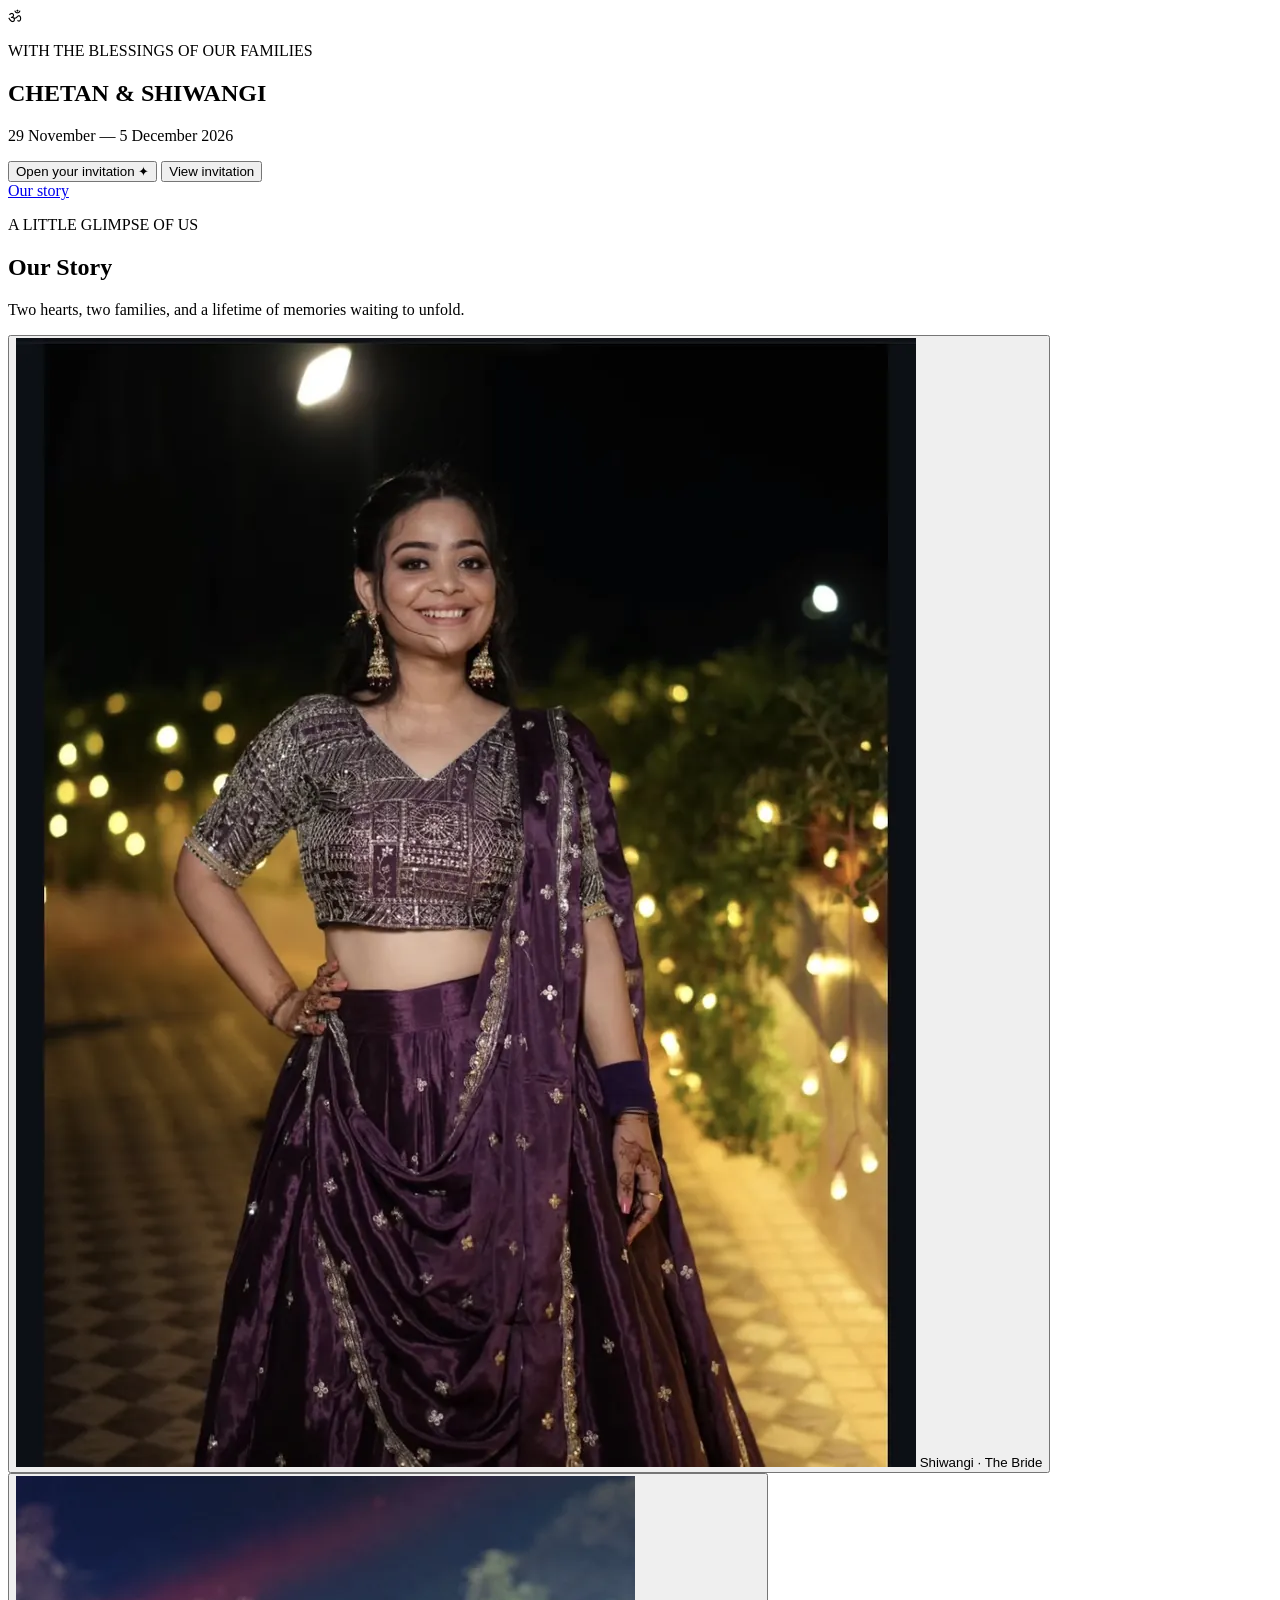
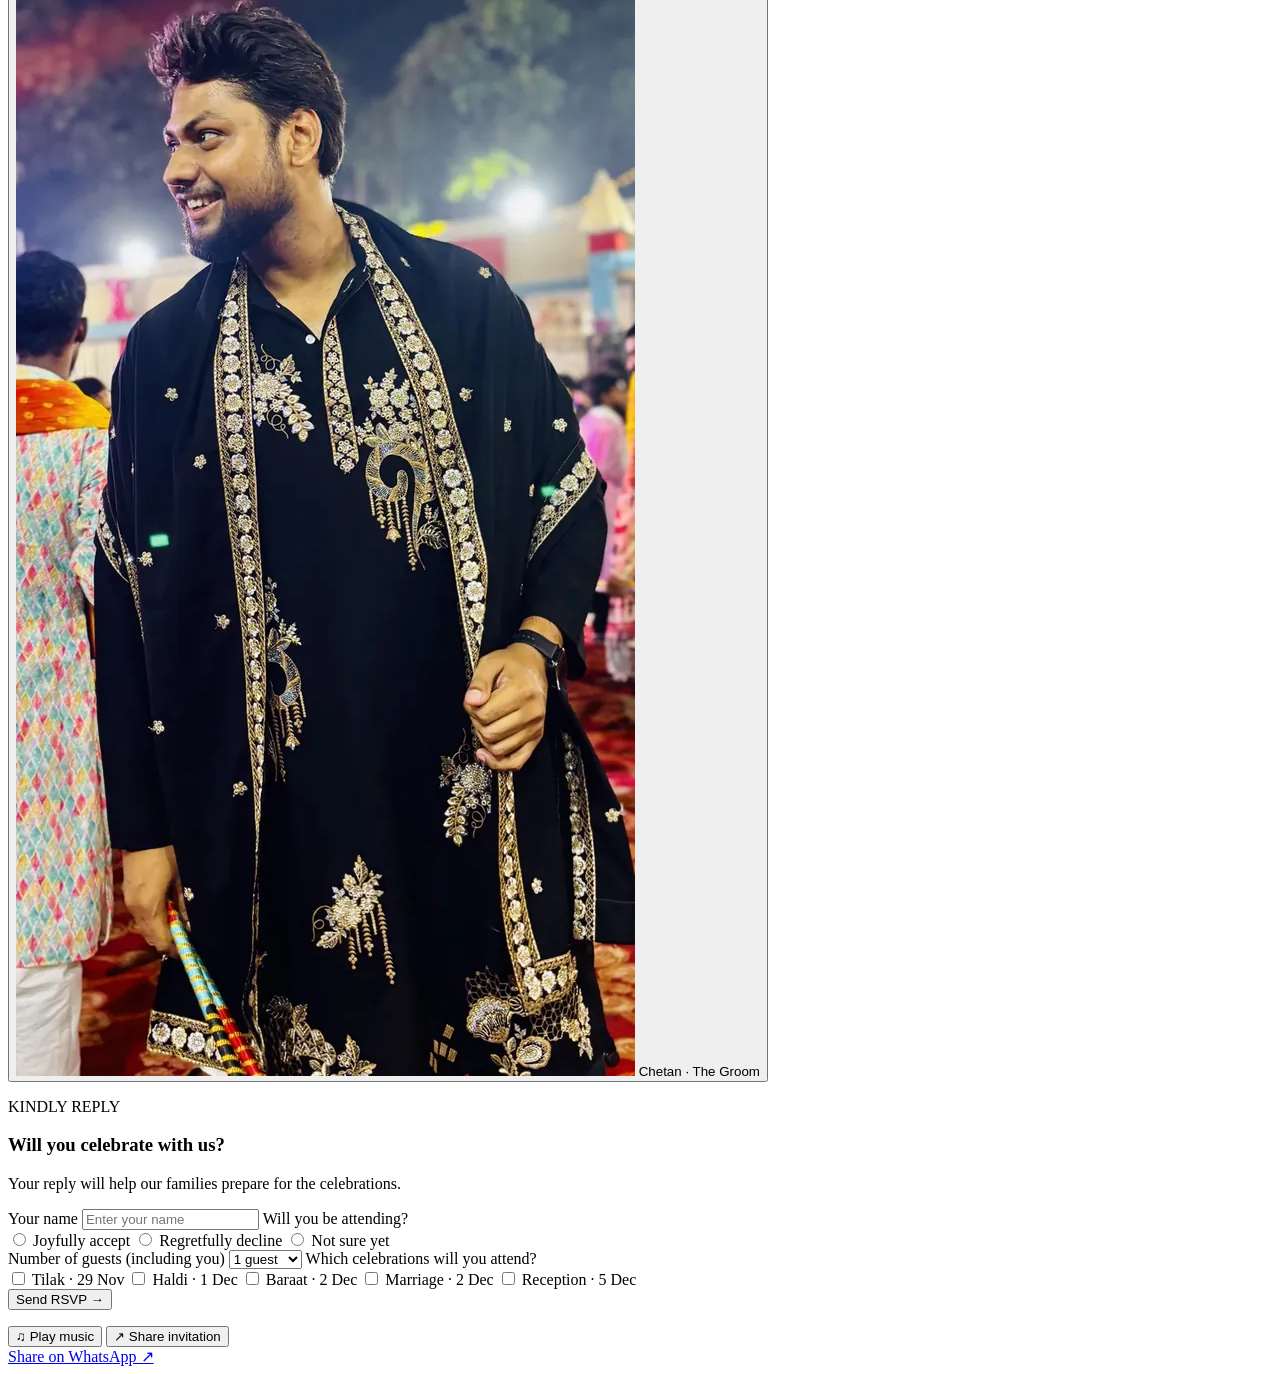
==== index-additions.html @ 99960ede "Add files via upload" ====
<!-- A. INSERT IMMEDIATELY AFTER THE OPENING <body> TAG -->
<div class="invite-gate" id="invite-gate" role="dialog" aria-modal="true" aria-labelledby="gate-title">
  <div class="gate-envelope">
    <div class="gate-crest" aria-hidden="true">ॐ</div>
    <p class="gate-kicker">WITH THE BLESSINGS OF OUR FAMILIES</p>
    <h2 id="gate-title">CHETAN <span>&amp;</span> SHIWANGI</h2>
    <p class="gate-date">29 November — 5 December 2026</p>
    <button class="gate-open" id="open-invitation" type="button">Open your invitation ✦</button>
    <button class="gate-skip" id="skip-invitation" type="button">View invitation</button>
  </div>
</div>

<!-- B. ADD THESE LINKS INSIDE YOUR EXISTING <nav> -->
<a href="#gallery">Our story</a>

<!-- C. INSERT AFTER THE COUPLE'S PHOTO SECTION AND BEFORE THE FAMILIES SECTION -->
<section class="gallery-section section-wrap" id="gallery">
  <div class="section-heading">
    <p class="eyebrow">A LITTLE GLIMPSE OF US</p>
    <h2>Our Story</h2>
    <p>Two hearts, two families, and a lifetime of memories waiting to unfold.</p>
  </div>
  <div class="photo-gallery">
    <button class="gallery-photo" type="button" data-full="shiwangi.webp" aria-label="View Shiwangi's portrait">
      <img src="shiwangi.webp" alt="Shiwangi, the bride" loading="lazy" decoding="async">
      <span>Shiwangi · The Bride</span>
    </button>
    <button class="gallery-photo" type="button" data-full="chetan.webp" aria-label="View Chetan's portrait">
      <img src="chetan.webp" alt="Chetan, the groom" loading="lazy" decoding="async">
      <span>Chetan · The Groom</span>
    </button>
  </div>
  <dialog class="gallery-lightbox" id="gallery-lightbox" aria-label="Couple photograph">
    <button class="lightbox-close" id="close-lightbox" type="button" aria-label="Close photograph">×</button>
    <img id="lightbox-image" src="" alt="Couple portrait">
  </dialog>
</section>

<!-- D. INSERT INSIDE THE WISHES SECTION, BEFORE THE EXISTING GUESTBOOK FORM -->
<section class="rsvp-panel" aria-labelledby="rsvp-title">
  <p class="eyebrow">KINDLY REPLY</p>
  <h3 id="rsvp-title">Will you celebrate with us?</h3>
  <p class="rsvp-copy">Your reply will help our families prepare for the celebrations.</p>
  <form id="rsvp-form" class="rsvp-form">
    <label for="rsvp-name">Your name</label>
    <input id="rsvp-name" name="guest_name" type="text" maxlength="60" autocomplete="name" placeholder="Enter your name" required>
    <label>Will you be attending?</label>
    <div class="rsvp-options">
      <label><input type="radio" name="attendance" value="yes" required> Joyfully accept</label>
      <label><input type="radio" name="attendance" value="no"> Regretfully decline</label>
      <label><input type="radio" name="attendance" value="maybe"> Not sure yet</label>
    </div>
    <label for="rsvp-count">Number of guests (including you)</label>
    <select id="rsvp-count" name="guest_count">
      <option value="1">1 guest</option><option value="2">2 guests</option>
      <option value="3">3 guests</option><option value="4">4 guests</option>
      <option value="5">5 guests</option><option value="6">6 guests</option>
      <option value="7">7 guests</option><option value="8">8 guests</option>
    </select>
    <label>Which celebrations will you attend?</label>
    <div class="rsvp-events">
      <label><input type="checkbox" name="events" value="Tilak · 29 November"> Tilak · 29 Nov</label>
      <label><input type="checkbox" name="events" value="Haldi · 1 December"> Haldi · 1 Dec</label>
      <label><input type="checkbox" name="events" value="Baraat · 2 December"> Baraat · 2 Dec</label>
      <label><input type="checkbox" name="events" value="Marriage · 2 December"> Marriage · 2 Dec</label>
      <label><input type="checkbox" name="events" value="Reception · 5 December"> Reception · 5 Dec</label>
    </div>
    <button type="submit" id="rsvp-submit">Send RSVP →</button>
    <p id="rsvp-status" class="form-status" role="status" aria-live="polite"></p>
  </form>
</section>

<!-- E. ADD AFTER THE EXISTING HEADER (OR BEFORE </body>) -->
<div class="floating-actions">
  <button class="music-toggle" id="music-toggle" type="button" aria-pressed="false">♫ Play music</button>
  <span id="music-status" class="music-status" role="status" aria-live="polite"></span>
  <button class="share-invitation" id="share-invitation" type="button">↗ Share invitation</button>
</div>
<audio id="wedding-audio" preload="none" loop>
  <source src="wedding-music.mp3" type="audio/mpeg">
</audio>

<!-- F. ADD NEAR YOUR FOOTER -->
<a class="whatsapp-share" id="whatsapp-share" href="https://wa.me/" target="_blank" rel="noopener noreferrer">Share on WhatsApp ↗</a>

<!-- G. ADD BEFORE </body>, AFTER YOUR EXISTING script.js INCLUDE -->
<script defer src="interactive.js"></script>
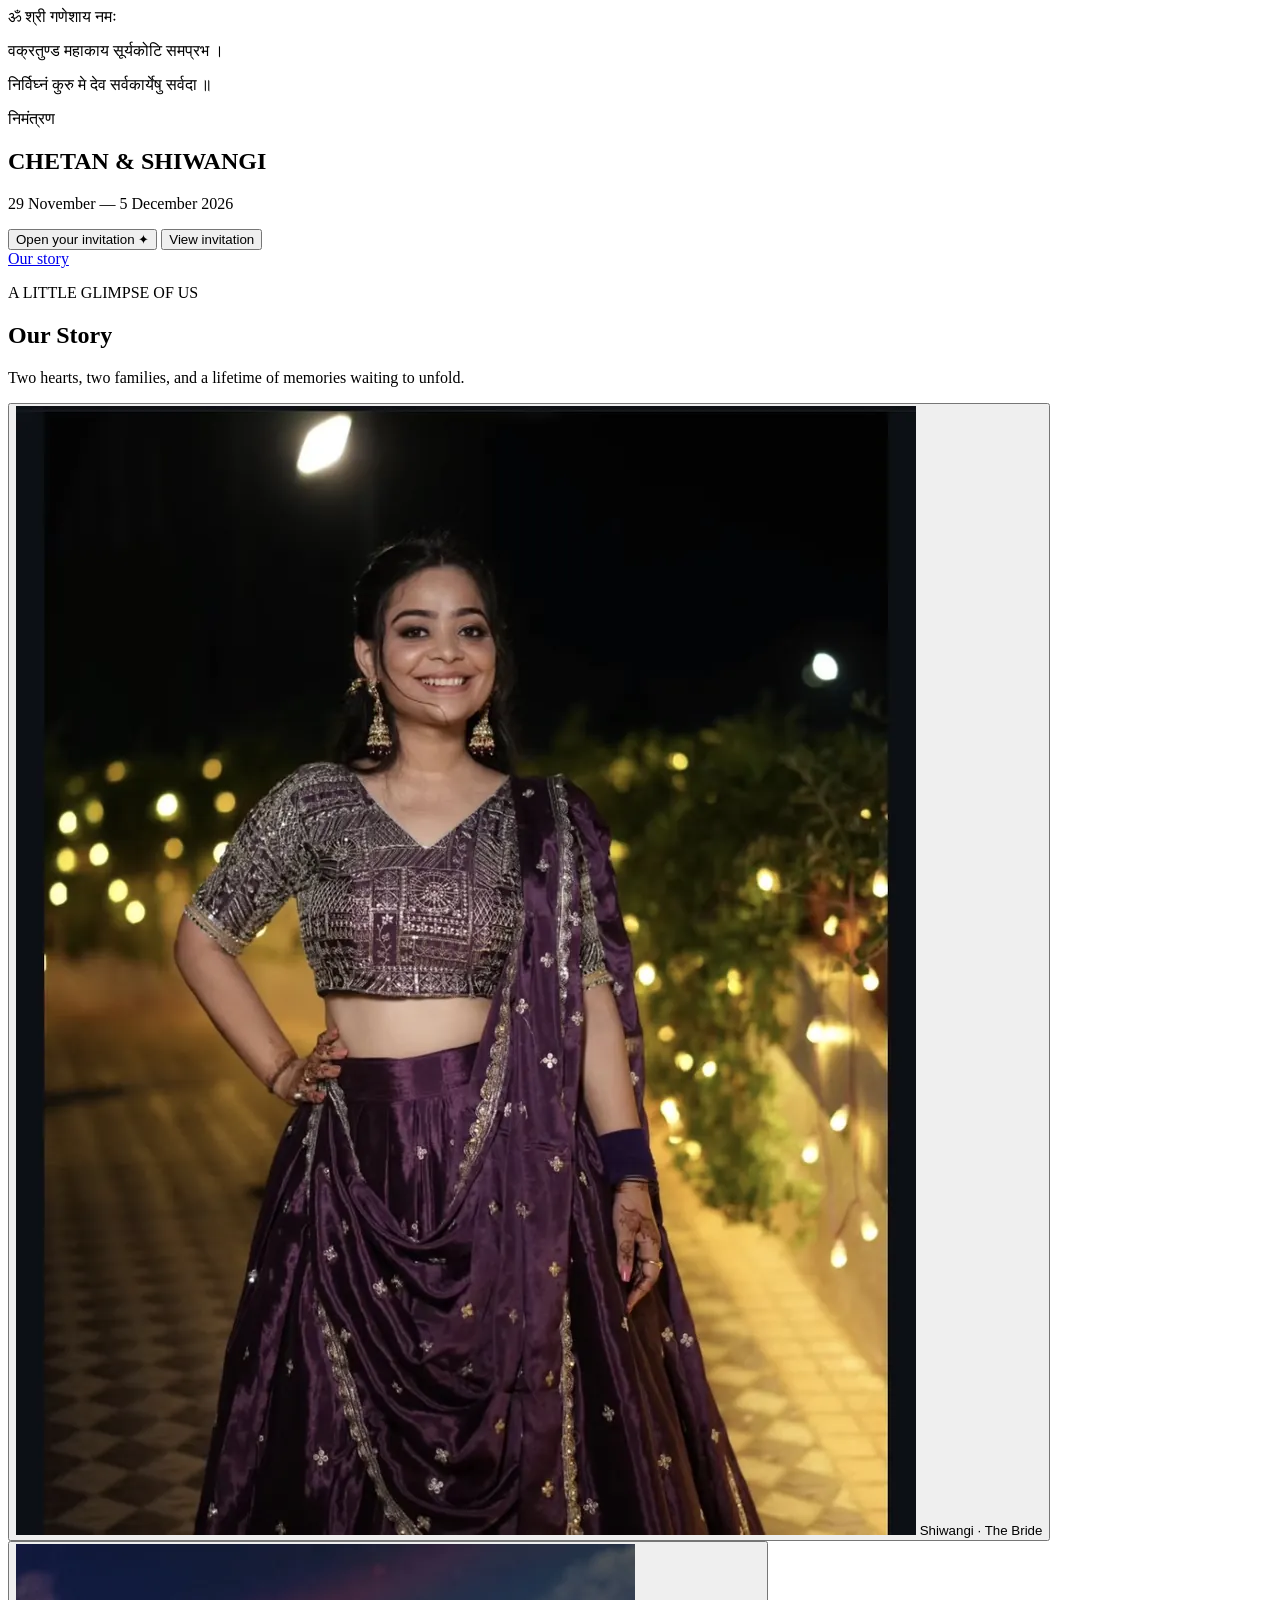
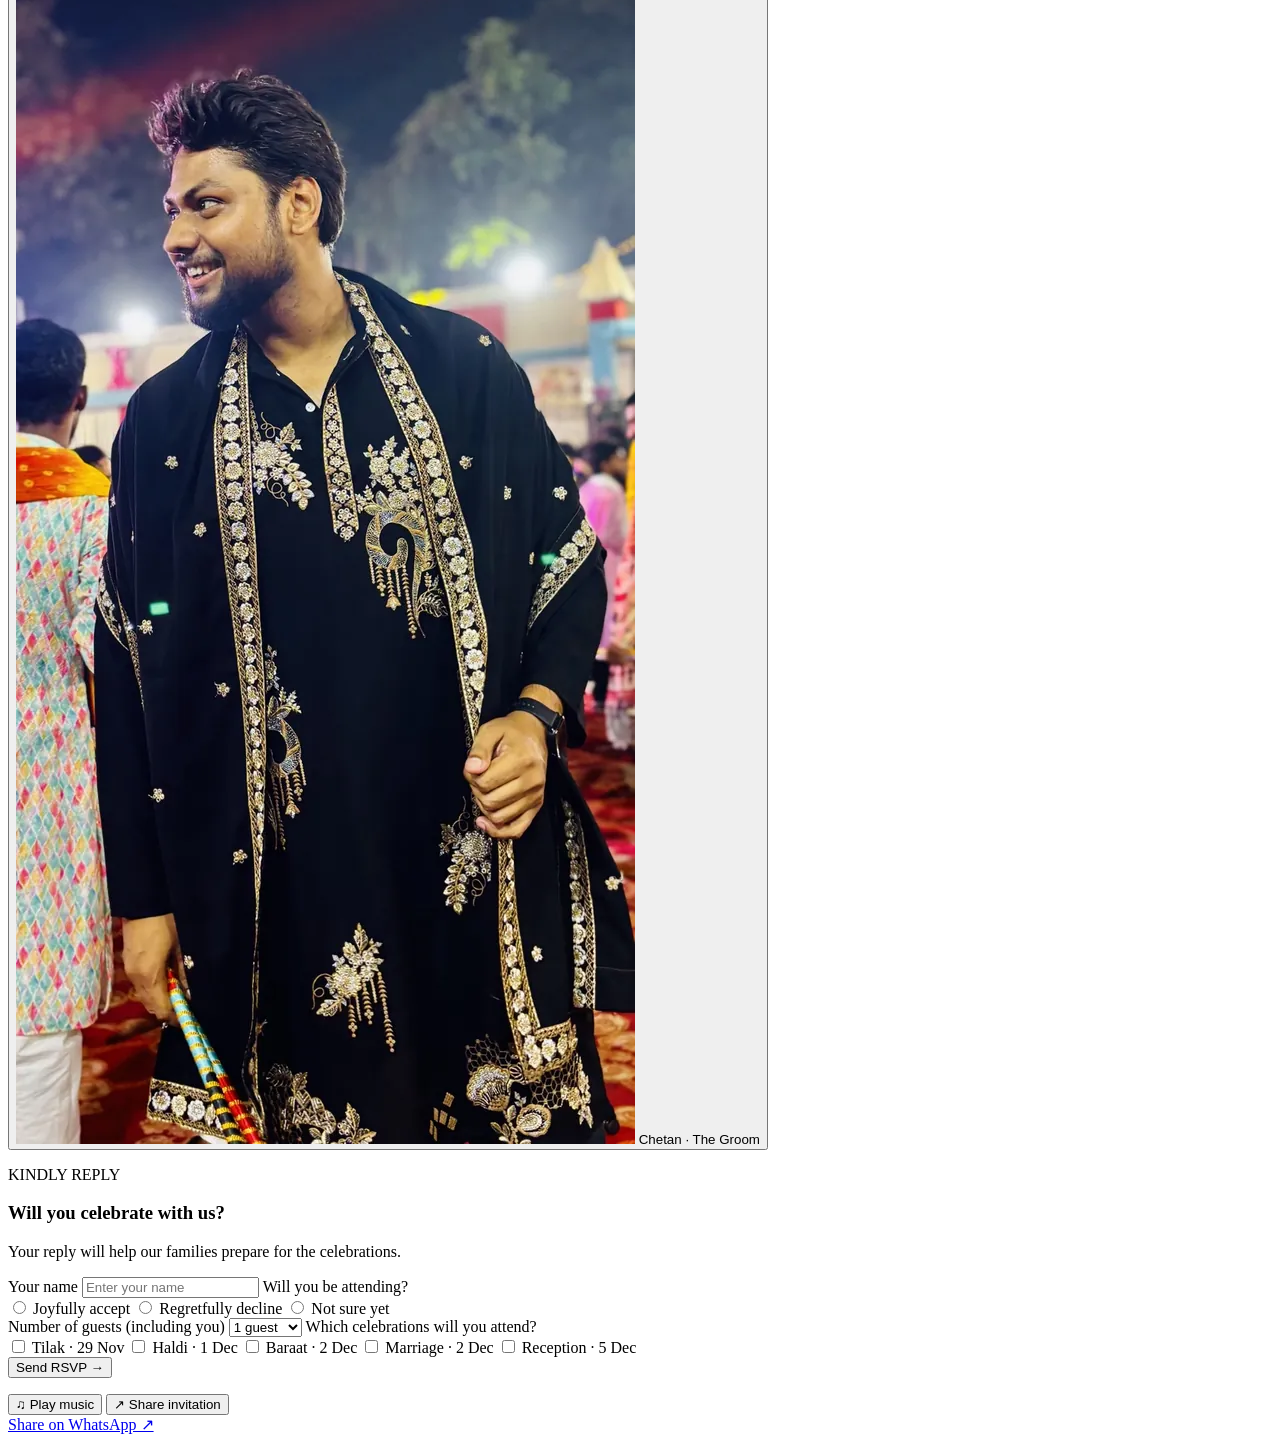
==== commit 830791c5: "Update index-additions.html" ====
--- a/index-additions.html
+++ b/index-additions.html
@@ -1,8 +1,10 @@
 <!-- A. INSERT IMMEDIATELY AFTER THE OPENING <body> TAG -->
 <div class="invite-gate" id="invite-gate" role="dialog" aria-modal="true" aria-labelledby="gate-title">
   <div class="gate-envelope">
-    <div class="gate-crest" aria-hidden="true">ॐ</div>
-    <p class="gate-kicker">WITH THE BLESSINGS OF OUR FAMILIES</p>
+    <div class="gate-crest" aria-hidden="true">ॐ श्री गणेशाय नमः</div>
+    <p class="gate-kicker"> वक्रतुण्ड महाकाय सूर्यकोटि समप्रभ । </p>
+    <p class="gate-kicker"> निर्विघ्नं कुरु मे देव सर्वकार्येषु सर्वदा ॥ </p>
+    <p class="gate-kicker"> निमंत्रण </p>
     <h2 id="gate-title">CHETAN <span>&amp;</span> SHIWANGI</h2>
     <p class="gate-date">29 November — 5 December 2026</p>
     <button class="gate-open" id="open-invitation" type="button">Open your invitation ✦</button>
